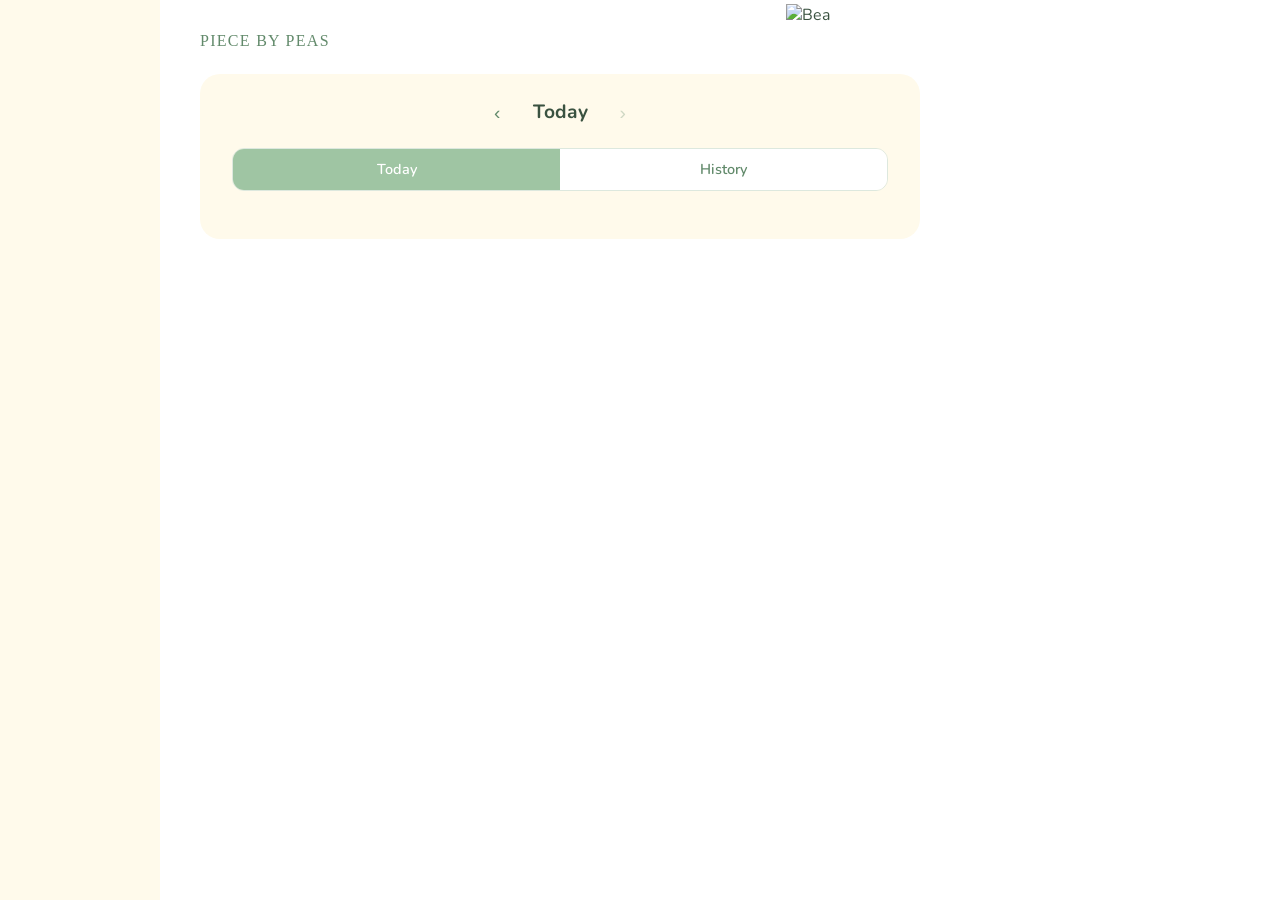
==== log.html @ 0d207513 "Merge pull request #18 from Elaine-Zeng2025/Backend1.0 Beas and Profile" ====
<!DOCTYPE html>
<html lang="en">
<head>
  <meta charset="UTF-8">
  <meta name="viewport" content="width=device-width, initial-scale=1.0">
  <title>Piece By Peas – Log</title>
  <link rel="stylesheet" href="style.css">
</head>
<body>

<script src="navbar.js"></script>

<div class="main-content">
  <div class="page-wrap">
    <div class="page-logo">PIECE BY PEAS</div>

    <div class="log-wrap">
      <img src="Bea.png" alt="Bea" class="page-bea">
      <!-- Date nav -->
      <div class="date-nav">
        <button class="date-nav-btn" id="prevDayBtn">&#8249;</button>
        <div class="date-center">
          <div class="date-main" id="dateMain">Today</div>
          <div class="date-sub" id="dateSub"></div>
        </div>
        <button class="date-nav-btn" id="nextDayBtn" disabled>&#8250;</button>
      </div>

      <!-- Tabs -->
      <div class="tab-row">
        <button class="tab-btn active" id="tabToday" onclick="switchTab('today')">Today</button>
        <button class="tab-btn" id="tabHistory" onclick="switchTab('history')">History</button>
      </div>

      <!-- Today view -->
      <div id="todayView">
        <p class="section-label" id="todayCount"></p>
        <div id="mealList"></div>
        <div id="suggestionsBox"></div>
      </div>

      <!-- History view -->
      <div id="historyView" style="display:none">
        <p class="section-label">Recent history</p>
        <div id="historyList"></div>
      </div>
    </div>
  </div>
</div>

<script src="script.js"></script>
</body>
</html>
---- style.css ----
/* ── Google Fonts ── */
@import url('https://fonts.googleapis.com/css2?family=IM+Fell+DW+Pica+SC&family=Nunito:wght@400;500;600;700&display=swap');

/* ── Reset ── */
*, *::before, *::after { margin: 0; padding: 0; box-sizing: border-box; }

/* ── Color tokens ── */
:root {
  --green-dark:   #628A6B;
  --green-mid:    #9FC5A3;
  --green-light:  #F6FFEE;
  --bg-yellow:    #FFFAEB;
  --orange:       #F58E68;
  --white:        #FFFFFF;

  --grain:        #f0945d;
  --protein:      #EF82A0;
  --vegetable:    #6bb392;
  --fruit:        #ffd970;
  --dairy:        #88abda;
  --snack:        #dcc7e1;

  --text-dark:    #3a5240;
  --text-mid:     #628A6B;
  --text-light:   #9FC5A3;
  --radius:       20px;
  --radius-sm:    12px;
}

/* ── Base ── */
body {
  font-family: 'Nunito', sans-serif;
  background: var(--bg-yellow);
  color: var(--text-dark);
  min-height: 100vh;
}

/* ══════════════════════════════════════
   LOGIN / SIGNUP PAGE
══════════════════════════════════════ */
.login-page {
  background: var(--bg-yellow);
  min-height: 100vh;
  display: flex;
  align-items: center;
  justify-content: center;
}

.login-container {
  width: 100%;
  max-width: 460px;
  padding: 1.5rem;
  position: relative;
  overflow: visible;
}

.login-bea {
  position: absolute;
  top: -45px;
  z-index: 10;
  right: -2px;
  width: 110px;
  pointer-events: none;
}

.login-card {
  background: var(--green-light);
  border-radius: var(--radius);
  padding: 2.5rem 2rem 2rem;
  position: relative;
  overflow: visible;
}

.login-logo {
  font-family: 'IM Fell DW Pica SC', serif;
  font-size: 1.5rem;
  color: var(--green-dark);
  text-align: center;
  margin-bottom: 1.75rem;
  letter-spacing: 0.05em;
}

.input-group {
  margin-bottom: 1rem;
}

.input-group input {
  width: 100%;
  padding: 0.85rem 1.1rem;
  border: 1.5px solid transparent;
  border-radius: var(--radius-sm);
  background: var(--white);
  font-family: 'Nunito', sans-serif;
  font-size: 0.95rem;
  color: var(--text-dark);
  outline: none;
  transition: border-color 0.2s;
}

.input-group input::placeholder { color: var(--text-light); }

.input-group input:focus {
  border-color: var(--green-mid);
}

.login-btn {
  width: 100%;
  padding: 0.85rem;
  background: var(--green-mid);
  color: var(--white);
  border: none;
  border-radius: var(--radius-sm);
  font-family: 'Nunito', sans-serif;
  font-size: 1rem;
  font-weight: 700;
  cursor: pointer;
  margin-top: 0.5rem;
  transition: background 0.2s, transform 0.15s;
}

.login-btn:hover { background: var(--green-dark); transform: translateY(-1px); }

.signup-btn {
  width: 100%;
  padding: 0.85rem;
  background: var(--white);
  color: var(--green-mid);
  border: 1.5px solid var(--green-mid);
  border-radius: var(--radius-sm);
  font-family: 'Nunito', sans-serif;
  font-size: 1rem;
  font-weight: 600;
  cursor: pointer;
  margin-top: 0.75rem;
  transition: all 0.2s;
}

.signup-btn:hover { background: var(--green-light); }

/* ══════════════════════════════════════
   SIDEBAR
══════════════════════════════════════ */
.sidebar {
  position: fixed;
  left: 0; top: 0;
  width: 160px;
  height: 100vh;
  background: var(--green-dark);
  display: flex;
  flex-direction: column;
  align-items: center;
  padding: 1.5rem 0 1.5rem;
  z-index: 1000;
}

/* User section */
.nav-user {
  width: 100%;
  padding: 0 1rem 1.25rem;
  border-bottom: 1px solid rgba(255,255,255,0.15);
  margin-bottom: 1.5rem;
  display: flex;
  flex-direction: column;
  align-items: center;
  gap: 0.4rem;
  cursor: pointer;
  position: relative;
}

.nav-user svg { fill: var(--white); }

.nav-user-name {
  color: var(--white);
  font-size: 0.85rem;
  font-weight: 600;
  display: flex;
  align-items: center;
  gap: 4px;
}

.nav-user-name::after {
  content: '▾';
  font-size: 0.7rem;
  opacity: 0.8;
}

/* Dropdown */
.user-dropdown {
  display: none;
  position: absolute;
  top: calc(100% + 4px);
  left: 0;
  width: 200px;
  background: var(--white);
  border-radius: var(--radius-sm);
  box-shadow: 0 8px 24px rgba(0,0,0,0.12);
  overflow: hidden;
  z-index: 2000;
}

.user-dropdown.open { display: block; }

.dropdown-email {
  padding: 0.85rem 1rem;
  font-size: 0.8rem;
  color: var(--text-light);
  border-bottom: 1px solid #f0f0f0;
  background: #fafafa;
}

.dropdown-item {
  display: block;
  width: 100%;
  padding: 0.75rem 1rem;
  background: none;
  border: none;
  text-align: left;
  font-family: 'Nunito', sans-serif;
  font-size: 0.9rem;
  color: var(--text-dark);
  cursor: pointer;
  transition: background 0.15s;
}

.dropdown-item:hover { background: var(--green-light); }

.dropdown-item.logout { color: #e05a3a; }

/* Profile modal */
.modal-overlay {
  display: none;
  position: fixed;
  inset: 0;
  background: rgba(0,0,0,0.35);
  z-index: 3000;
  align-items: center;
  justify-content: center;
}

.modal-overlay.open { display: flex; }

.modal-card {
  background: var(--bg-yellow);
  border-radius: var(--radius);
  padding: 2rem;
  width: 90%;
  max-width: 420px;
}

.modal-title {
  font-size: 1rem;
  font-weight: 700;
  color: var(--text-dark);
  margin-bottom: 1.25rem;
}

.modal-field {
  margin-bottom: 1rem;
}

.modal-field label {
  display: block;
  font-size: 0.85rem;
  color: var(--text-mid);
  margin-bottom: 0.3rem;
  font-weight: 600;
}

.modal-field input {
  width: 100%;
  padding: 0.7rem 0.9rem;
  border: 1.5px solid #dde8de;
  border-radius: var(--radius-sm);
  font-family: 'Nunito', sans-serif;
  font-size: 0.9rem;
  background: var(--white);
  outline: none;
  transition: border-color 0.2s;
}

.modal-field input:focus { border-color: var(--green-mid); }

.modal-actions {
  display: flex;
  gap: 0.75rem;
  margin-top: 1.5rem;
  justify-content: flex-end;
}

/* Nav items */
.nav-items {
  flex: 1;
  display: flex;
  flex-direction: column;
  gap: 0.5rem;
  width: 100%;
  padding: 0 0.75rem;
}

.nav-item {
  width: 100%;
  height: 48px;
  display: flex;
  align-items: center;
  justify-content: center;
  border-radius: var(--radius-sm);
  background: transparent;
  transition: background 0.2s;
  cursor: pointer;
  text-decoration: none;
}

.nav-item svg {
  fill: none;
  stroke: rgba(255,255,255,0.75);
}

.nav-item:hover { background: rgba(255,255,255,0.1); }

.nav-item.active {
  background: var(--green-light);
}

.nav-item.active svg { stroke: var(--green-dark); }

.nav-icon-circle {
  width: 48px; height: 48px;
  display: flex; align-items: center; justify-content: center;
}

.nav-item .report-dot { fill: rgba(255,255,255,0.75); }
.nav-item.active .report-dot { fill: var(--green-dark); }

.nav-item.active .nav-icon-circle svg { stroke: var(--green-dark); }
.nav-item .nav-icon-circle svg { stroke: rgba(255,255,255,0.75); }

/* Main layout */
.main-content {
  margin-left: 160px;
  min-height: 100vh;
  padding: 0;
}

.page-wrap {
  background: var(--white);
  min-height: 100vh;
  padding: 2rem 2.5rem;
  position: relative;
  overflow: hidden;
}

/* Bea mascot pinned to top-right of page content */
.page-bea {
  position: absolute;
  top: 1rem;
  right: 1.5rem;
  width: 90px;
  pointer-events: none;
}

/* Page logo bar */
.page-logo {
  font-family: 'IM Fell DW Pica SC', serif;
  font-size: 1rem;
  color: var(--green-dark);
  letter-spacing: 0.08em;
  margin-bottom: 1.5rem;
}

/* ══════════════════════════════════════
   INDEX PAGE
══════════════════════════════════════ */
.home-hero {
  padding: 3rem 0 2rem;
  text-align: center;
}

.main-title {
  font-family: 'Nunito', sans-serif;
  font-size: 2rem;
  font-weight: 700;
  color: var(--orange);
}

.home-cards {
  display: flex;
  flex-direction: column;
  gap: 1rem;
  max-width: 640px;
  margin: 0 auto;
}

.home-card {
  background: var(--green-light);
  border: 1.5px solid #d4e8d6;
  border-radius: var(--radius);
  padding: 1.25rem 2rem;
  font-size: 1.1rem;
  font-weight: 600;
  color: var(--text-mid);
  cursor: pointer;
  text-align: center;
  transition: background 0.2s, transform 0.15s;
}

.home-card:hover {
  background: #e8f5e9;
  transform: translateY(-2px);
}

.home-cards-row {
  display: grid;
  grid-template-columns: 1fr 1fr;
  gap: 1rem;
}

/* ══════════════════════════════════════
   ADD MEAL PAGE
══════════════════════════════════════ */
.add-wrap {
  background: var(--bg-yellow);
  border-radius: var(--radius);
  padding: 2rem 2rem 2.5rem;
  max-width: 700px;
  position: relative;
}

.page-title {
  font-family: 'Nunito', sans-serif;
  font-size: 1.5rem;
  font-weight: 700;
  color: var(--text-dark);
  margin-bottom: 1.5rem;
  text-align: center;
  letter-spacing: 0.05em;
}

.form-section { margin-bottom: 1.5rem; }

.form-label {
  display: block;
  font-size: 0.95rem;
  font-weight: 700;
  color: var(--text-dark);
  margin-bottom: 0.5rem;
}

.form-input,
.form-select {
  width: 100%;
  padding: 0.8rem 1rem;
  border: 1.5px solid #dde8de;
  border-radius: var(--radius-sm);
  background: var(--white);
  font-family: 'Nunito', sans-serif;
  font-size: 0.95rem;
  color: var(--text-dark);
  outline: none;
  transition: border-color 0.2s;
}

.form-input:focus, .form-select:focus { border-color: var(--green-mid); }
.form-input::placeholder { color: var(--text-light); }

.form-row {
  display: grid;
  grid-template-columns: 1fr 1fr;
  gap: 1rem;
}

/* Food grid */
.food-grid {
  display: grid;
  grid-template-columns: repeat(3, 1fr);
  gap: 1rem;
}

.food-item input[type="checkbox"] { display: none; }

.food-label {
  display: flex;
  flex-direction: column;
  align-items: center;
  gap: 0.5rem;
  padding: 1.25rem 0.75rem;
  border: 2px solid #e8e8e8;
  border-radius: var(--radius-sm);
  background: var(--white);
  cursor: pointer;
  transition: all 0.2s;
}

.food-label:hover { transform: translateY(-3px); box-shadow: 0 4px 12px rgba(0,0,0,0.08); }

.food-icon { font-size: 2rem; }

.food-label span {
  font-size: 0.85rem;
  font-weight: 600;
  color: var(--text-dark);
}

/* Checked states using your color palette */
.food-item input:checked + .food-label.grains    { border-color: var(--grain);      background: #fff4ee; }
.food-item input:checked + .food-label.protein   { border-color: var(--protein);    background: #fff0f4; }
.food-item input:checked + .food-label.vegetables{ border-color: var(--vegetable);  background: #f0faf4; }
.food-item input:checked + .food-label.fruits    { border-color: var(--fruit);      background: #fffbee; }
.food-item input:checked + .food-label.dairy     { border-color: var(--dairy);      background: #f0f5ff; }
.food-item input:checked + .food-label.snacks    { border-color: var(--snack);      background: #f8f0ff; }

/* Tag select */
.tag-select {
  display: flex;
  gap: 0.6rem;
  flex-wrap: wrap;
}

.tag-option {
  padding: 0.45rem 1.1rem;
  border: 1.5px solid #dde8de;
  border-radius: 20px;
  background: var(--white);
  font-family: 'Nunito', sans-serif;
  font-size: 0.85rem;
  color: var(--text-mid);
  cursor: pointer;
  transition: all 0.2s;
}

.tag-option:hover { border-color: var(--green-mid); }
.tag-option.selected { background: var(--orange); border-color: var(--orange); color: var(--white); }

/* Buttons */
.form-actions {
  display: flex;
  gap: 1rem;
  justify-content: center;
  margin-top: 2rem;
}

.btn-primary {
  padding: 0.75rem 2rem;
  background: var(--green-mid);
  color: var(--white);
  border: none;
  border-radius: var(--radius-sm);
  font-family: 'Nunito', sans-serif;
  font-size: 0.95rem;
  font-weight: 700;
  cursor: pointer;
  display: flex;
  align-items: center;
  gap: 0.5rem;
  transition: background 0.2s, transform 0.15s;
}

.btn-primary:hover { background: var(--green-dark); transform: translateY(-1px); }

.btn-secondary {
  padding: 0.75rem 2rem;
  background: var(--white);
  color: var(--text-mid);
  border: 1.5px solid #dde8de;
  border-radius: var(--radius-sm);
  font-family: 'Nunito', sans-serif;
  font-size: 0.95rem;
  font-weight: 600;
  cursor: pointer;
  transition: all 0.2s;
}

.btn-secondary:hover { background: var(--green-light); }

/* ══════════════════════════════════════
   LOG PAGE
══════════════════════════════════════ */
.log-wrap {
  background: var(--bg-yellow);
  border-radius: var(--radius);
  padding: 1.5rem 2rem;
  max-width: 720px;
  position: relative;
}

.date-nav {
  display: flex;
  align-items: center;
  justify-content: center;
  gap: 1.5rem;
  margin-bottom: 1.25rem;
}

.date-nav-btn {
  background: none;
  border: none;
  font-size: 1.2rem;
  color: var(--text-mid);
  cursor: pointer;
  padding: 0.25rem 0.5rem;
  border-radius: 8px;
  transition: background 0.15s;
}

.date-nav-btn:hover { background: rgba(0,0,0,0.05); }
.date-nav-btn:disabled { opacity: 0.3; cursor: default; }

.date-center { text-align: center; }
.date-main { font-size: 1.2rem; font-weight: 700; color: var(--text-dark); }
.date-sub  { font-size: 0.8rem; color: var(--text-mid); margin-top: 2px; }

/* Tabs */
.tab-row {
  display: grid;
  grid-template-columns: 1fr 1fr;
  gap: 0;
  border-radius: var(--radius-sm);
  overflow: hidden;
  border: 1.5px solid #dde8de;
  margin-bottom: 1.5rem;
}

.tab-btn {
  padding: 0.65rem;
  background: var(--white);
  border: none;
  font-family: 'Nunito', sans-serif;
  font-size: 0.9rem;
  font-weight: 600;
  color: var(--text-mid);
  cursor: pointer;
  transition: all 0.2s;
}

.tab-btn.active {
  background: var(--green-mid);
  color: var(--white);
}

/* Meal cards */
.meal-card {
  background: var(--white);
  border-radius: var(--radius-sm);
  padding: 1rem 1.25rem;
  margin-bottom: 0.75rem;
}

.meal-card-top {
  display: flex;
  align-items: center;
  justify-content: space-between;
  margin-bottom: 0.6rem;
}

.meal-card-name {
  font-size: 0.95rem;
  font-weight: 700;
  color: var(--text-dark);
}

.meal-card-time {
  font-size: 0.82rem;
  color: var(--text-light);
}

.meal-card-meta {
  display: flex;
  align-items: center;
  gap: 0.5rem;
  flex-wrap: wrap;
}

.pill {
  padding: 0.25rem 0.75rem;
  border-radius: 20px;
  font-size: 0.75rem;
  font-weight: 600;
  border: 1.5px solid currentColor;
  background: transparent;
}

.pill-type  { color: var(--green-mid); border-color: var(--green-mid); background: #f0f9f0; }
.pill-diet  { color: var(--orange); border-color: var(--orange); background: #fff4ee; }
.pill-cheat { color: #c15a2a; border-color: #f5c4b3; background: #fff3ee; }

.food-dots {
  display: flex;
  gap: 3px;
  align-items: center;
  margin-left: 4px;
}

.food-dot {
  width: 9px; height: 9px;
  border-radius: 50%;
  flex-shrink: 0;
}

.food-dot.grains     { background: var(--grain); }
.food-dot.protein    { background: var(--protein); }
.food-dot.vegetables { background: var(--vegetable); }
.food-dot.fruits     { background: var(--fruit); }
.food-dot.dairy      { background: var(--dairy); }
.food-dot.snacks     { background: var(--snack); }

.meal-card-actions {
  display: flex;
  justify-content: flex-end;
  margin-top: 0.5rem;
}

.btn-delete {
  width: 30px; height: 30px;
  border: none;
  border-radius: 8px;
  background: #fef2f2;
  display: flex;
  align-items: center;
  justify-content: center;
  cursor: pointer;
  transition: background 0.2s;
}

.btn-delete:hover { background: #fee2e2; }
.btn-delete svg { stroke: #ef4444; }

/* Today suggestions */
.suggestions-box {
  background: var(--white);
  border: 1.5px solid var(--orange);
  border-radius: var(--radius-sm);
  padding: 1rem 1.25rem;
  margin-top: 1rem;
}

.suggestions-title {
  font-size: 0.9rem;
  font-weight: 700;
  color: var(--orange);
  margin-bottom: 0.75rem;
}

.suggestion-item {
  display: flex;
  align-items: flex-start;
  gap: 0.5rem;
  margin-bottom: 0.5rem;
  font-size: 0.85rem;
  color: var(--text-dark);
  line-height: 1.5;
}

.suggestion-dot {
  width: 6px; height: 6px;
  border-radius: 50%;
  background: var(--orange);
  flex-shrink: 0;
  margin-top: 5px;
}

/* History */
.history-card {
  background: var(--white);
  border-radius: var(--radius-sm);
  padding: 0.9rem 1.25rem;
  margin-bottom: 0.75rem;
  cursor: pointer;
  transition: background 0.15s;
}

.history-card:hover { background: #f8fdf8; }

.history-card-top {
  display: flex;
  align-items: center;
  justify-content: space-between;
  margin-bottom: 0.4rem;
}

.history-date { font-size: 0.95rem; font-weight: 700; color: var(--text-dark); }
.history-count { font-size: 0.8rem; color: var(--text-light); }
.history-groups { font-size: 0.78rem; color: var(--text-light); margin-left: 4px; }

.section-label {
  font-size: 0.75rem;
  color: var(--text-light);
  letter-spacing: 0.04em;
  margin-bottom: 0.75rem;
}

.empty-state {
  text-align: center;
  padding: 2.5rem 1rem;
  color: var(--text-light);
}

.empty-state p { margin: 0.75rem 0 1.25rem; font-size: 0.9rem; }

/* ══════════════════════════════════════
   REPORT PAGE
══════════════════════════════════════ */
.report-wrap {
  background: var(--bg-yellow);
  border-radius: var(--radius);
  padding: 1.5rem 2rem 2rem;
  max-width: 760px;
  position: relative;
}

.period-tabs {
  display: flex;
  gap: 1.5rem;
  margin-bottom: 0.25rem;
}

.period-tab {
  font-size: 1rem;
  font-weight: 700;
  color: var(--text-light);
  cursor: pointer;
  padding-bottom: 0.25rem;
  border-bottom: 2px solid transparent;
  transition: all 0.2s;
  background: none;
  border-top: none;
  border-left: none;
  border-right: none;
  font-family: 'Nunito', sans-serif;
}

.period-tab.active {
  color: var(--orange);
  border-bottom-color: var(--orange);
}

.period-range {
  font-size: 0.8rem;
  color: var(--orange);
  margin-bottom: 1.5rem;
}

/* Stat cards */
.stats-grid {
  display: grid;
  grid-template-columns: repeat(4, 1fr);
  gap: 0.75rem;
  margin-bottom: 1.5rem;
}

.stat-card {
  background: var(--white);
  border-radius: var(--radius-sm);
  padding: 0.9rem;
  text-align: center;
}

.stat-label {
  font-size: 0.72rem;
  color: var(--text-light);
  margin-bottom: 0.4rem;
  line-height: 1.3;
}

.stat-value {
  font-size: 1.4rem;
  font-weight: 700;
  color: var(--text-dark);
}

.stat-value.warning { color: var(--orange); }

/* Chart legend */
.chart-legend {
  display: flex;
  flex-wrap: wrap;
  gap: 0.6rem 1rem;
  margin-bottom: 0.75rem;
}

.legend-dot {
  width: 10px; height: 10px;
  border-radius: 3px;
  flex-shrink: 0;
}

.legend-item {
  display: flex;
  align-items: center;
  gap: 5px;
  font-size: 0.78rem;
  color: var(--text-mid);
}

/* Chart containers */
.chart-block {
  background: var(--white);
  border-radius: var(--radius-sm);
  padding: 1.25rem;
  margin-bottom: 1rem;
}

.chart-title {
  font-size: 0.82rem;
  color: var(--text-mid);
  text-align: center;
  margin-bottom: 0.75rem;
  font-weight: 600;
}

/* ══════════════════════════════════════
   SHARED / ADVICE
══════════════════════════════════════ */
.advice-container { margin-top: 1rem; }

.advice-great, .advice-urgent, .advice-moderate, .advice-mild {
  padding: 1rem 1.25rem;
  border-radius: var(--radius-sm);
  margin-bottom: 1rem;
  font-size: 0.9rem;
}

.advice-great    { background: #e8f5ec; border-left: 3px solid var(--vegetable); color: #2d6b42; }
.advice-urgent   { background: #fff0ee; border-left: 3px solid var(--grain);     color: #a03a20; }
.advice-moderate { background: #fffbee; border-left: 3px solid var(--fruit);     color: #7a6010; }
.advice-mild     { background: #f0f5ff; border-left: 3px solid var(--dairy);     color: #2a4a8a; }

.advice-great h4, .advice-urgent h4,
.advice-moderate h4, .advice-mild h4 {
  font-size: 0.9rem;
  margin-bottom: 0.25rem;
}

.advice-item-card {
  background: var(--white);
  border-radius: var(--radius-sm);
  padding: 1rem 1.25rem;
  margin-bottom: 0.75rem;
  border-left: 3px solid #dde8de;
}

.advice-item-header {
  display: flex;
  align-items: center;
  gap: 0.5rem;
  margin-bottom: 0.4rem;
}

.advice-icon { font-size: 1.2rem; }

.advice-item-card h5 {
  font-size: 0.9rem;
  color: var(--text-dark);
}

.advice-item-card p {
  font-size: 0.83rem;
  color: var(--text-mid);
  line-height: 1.5;
  margin-bottom: 0.6rem;
}

.suggestion-tags {
  display: flex;
  flex-wrap: wrap;
  gap: 0.4rem;
}

.suggestion-tag {
  padding: 0.25rem 0.75rem;
  border-radius: 20px;
  font-size: 0.78rem;
  background: var(--green-light);
  color: var(--green-dark);
  border: 1px solid #c8dfc8;
}

/* ══════════════════════════════════════
   RESPONSIVE — MOBILE
══════════════════════════════════════ */
@media (max-width: 768px) {
  .sidebar {
    width: 100%;
    height: 60px;
    flex-direction: row;
    top: auto;
    bottom: 0;
    padding: 0 1rem;
    justify-content: space-around;
  }

  .nav-user {
    display: flex;
    flex-direction: column;
    align-items: center;
    padding: 0;
    border: none;
    margin: 0;
  }
  
  .nav-user-name {
    display: none;  /* 手机上隐藏文字，只留图标 */
  }
  
  .nav-user svg {
    fill: rgba(255,255,255,0.75);
    width: 22px;
    height: 22px;
  }

  .nav-items {
    flex-direction: row;
    flex: unset;
    gap: 0;
    padding: 0;
  }

  .nav-item { width: 52px; height: 52px; }

  .main-content {
    margin-left: 0;
    padding-bottom: 70px;
  }

  .page-wrap { padding: 1.25rem 1rem; }

  .stats-grid { grid-template-columns: repeat(2, 1fr); }

  .food-grid { grid-template-columns: repeat(3, 1fr); gap: 0.6rem; }

  .form-row { grid-template-columns: 1fr; }

  .home-cards-row { grid-template-columns: 1fr 1fr; }

  .page-bea { width: 70px; top: 0.5rem; right: 0.75rem; }
}

.btn-edit-sm {
  width: 30px; height: 30px;
  border: none;
  border-radius: 8px;
  background: #f0f9f0;
  display: flex;
  align-items: center;
  justify-content: center;
  cursor: pointer;
  transition: background 0.2s;
  margin-right: 4px;
}
.btn-edit-sm:hover { background: #d8f0d8; }
.btn-edit-sm svg { stroke: #628A6B; }


/* Bea 在内层 wrap 里时的定位 */
.add-wrap .page-bea,
.log-wrap .page-bea,
.report-wrap .page-bea {
  position: absolute;
  width: 110px;
  top: -70px;
  right: 1.5rem;
  z-index: 10;
}
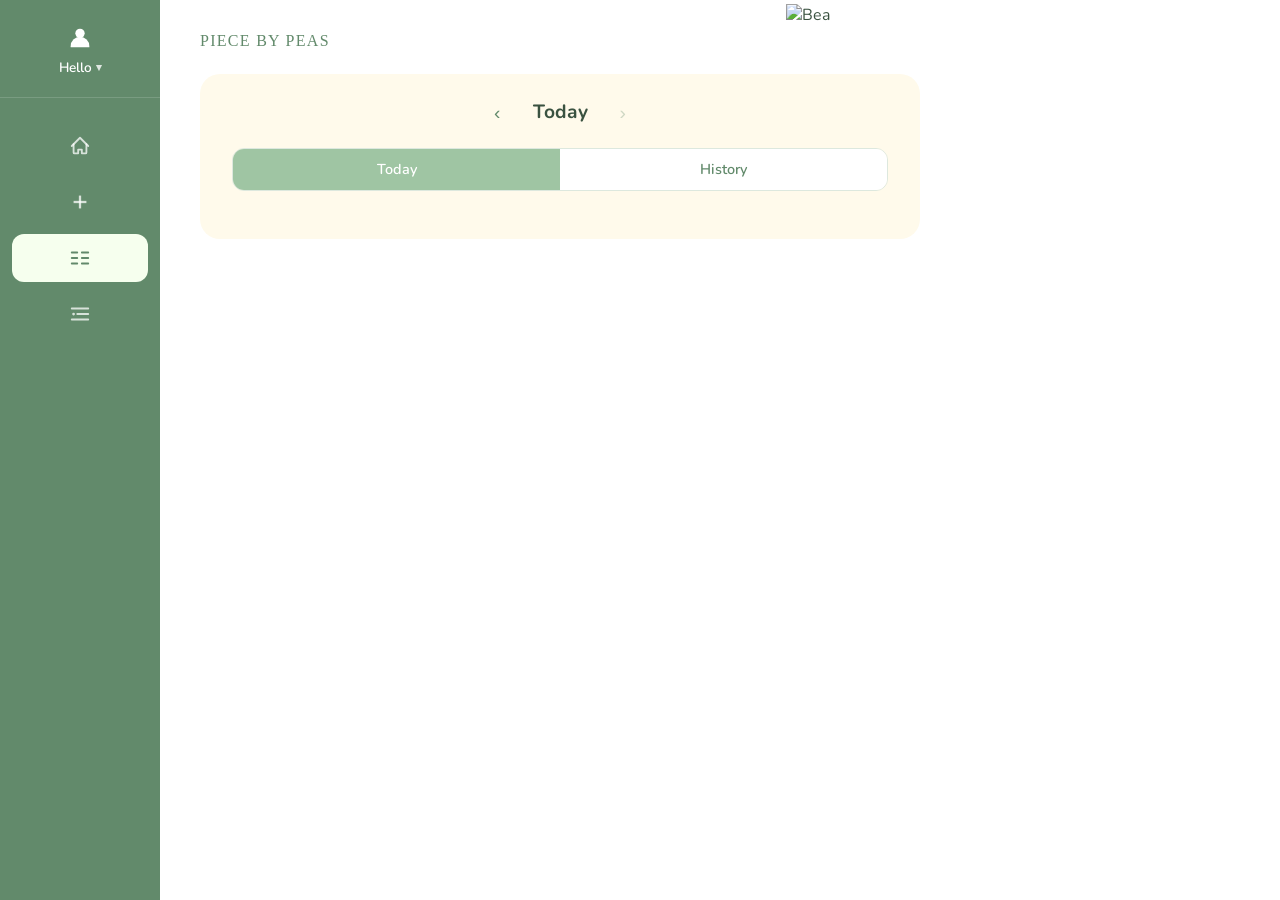
==== commit 26387985: "i18n. language update add Chinese" ====
--- a/log.html
+++ b/log.html
@@ -5,49 +5,39 @@
   <meta name="viewport" content="width=device-width, initial-scale=1.0">
   <title>Piece By Peas – Log</title>
   <link rel="stylesheet" href="style.css">
+  <script src="i18n.js"></script>
 </head>
 <body>
-
-<script src="navbar.js"></script>
-
-<div class="main-content">
-  <div class="page-wrap">
-    <div class="page-logo">PIECE BY PEAS</div>
-
-    <div class="log-wrap">
-      <img src="Bea.png" alt="Bea" class="page-bea">
-      <!-- Date nav -->
-      <div class="date-nav">
-        <button class="date-nav-btn" id="prevDayBtn">&#8249;</button>
-        <div class="date-center">
-          <div class="date-main" id="dateMain">Today</div>
-          <div class="date-sub" id="dateSub"></div>
+  <script src="navbar.js"></script>
+  <div class="main-content">
+    <div class="page-wrap">
+      <div class="page-logo">PIECE BY PEAS</div>
+      <div class="log-wrap">
+        <img src="Bea.png" alt="Bea" class="page-bea">
+        <div class="date-nav">
+          <button class="date-nav-btn" id="prevDayBtn">&#8249;</button>
+          <div class="date-center">
+            <div class="date-main" id="dateMain">Today</div>
+            <div class="date-sub" id="dateSub"></div>
+          </div>
+          <button class="date-nav-btn" id="nextDayBtn" disabled>&#8250;</button>
         </div>
-        <button class="date-nav-btn" id="nextDayBtn" disabled>&#8250;</button>
-      </div>
-
-      <!-- Tabs -->
-      <div class="tab-row">
-        <button class="tab-btn active" id="tabToday" onclick="switchTab('today')">Today</button>
-        <button class="tab-btn" id="tabHistory" onclick="switchTab('history')">History</button>
-      </div>
-
-      <!-- Today view -->
-      <div id="todayView">
-        <p class="section-label" id="todayCount"></p>
-        <div id="mealList"></div>
-        <div id="suggestionsBox"></div>
-      </div>
-
-      <!-- History view -->
-      <div id="historyView" style="display:none">
-        <p class="section-label">Recent history</p>
-        <div id="historyList"></div>
+        <div class="tab-row">
+          <button class="tab-btn active" id="tabToday" onclick="switchTab('today')" data-i18n="today">Today</button>
+          <button class="tab-btn" id="tabHistory" onclick="switchTab('history')" data-i18n="history">History</button>
+        </div>
+        <div id="todayView">
+          <p class="section-label" id="todayCount"></p>
+          <div id="mealList"></div>
+          <div id="suggestionsBox"></div>
+        </div>
+        <div id="historyView" style="display:none">
+          <p class="section-label" data-i18n="recent_history">Recent history</p>
+          <div id="historyList"></div>
+        </div>
       </div>
     </div>
   </div>
-</div>
-
-<script src="script.js"></script>
+  <script src="script.js"></script>
 </body>
 </html>
--- a/style.css
+++ b/style.css
@@ -996,6 +996,12 @@
     margin: 0;
   }
   
+  .user-dropdown {
+    bottom: calc(100% + 4px);  /* 往上展开 */
+    top: auto;
+    left: 0;
+  }
+  
   .nav-user-name {
     display: none;  /* 手机上隐藏文字，只留图标 */
   }
